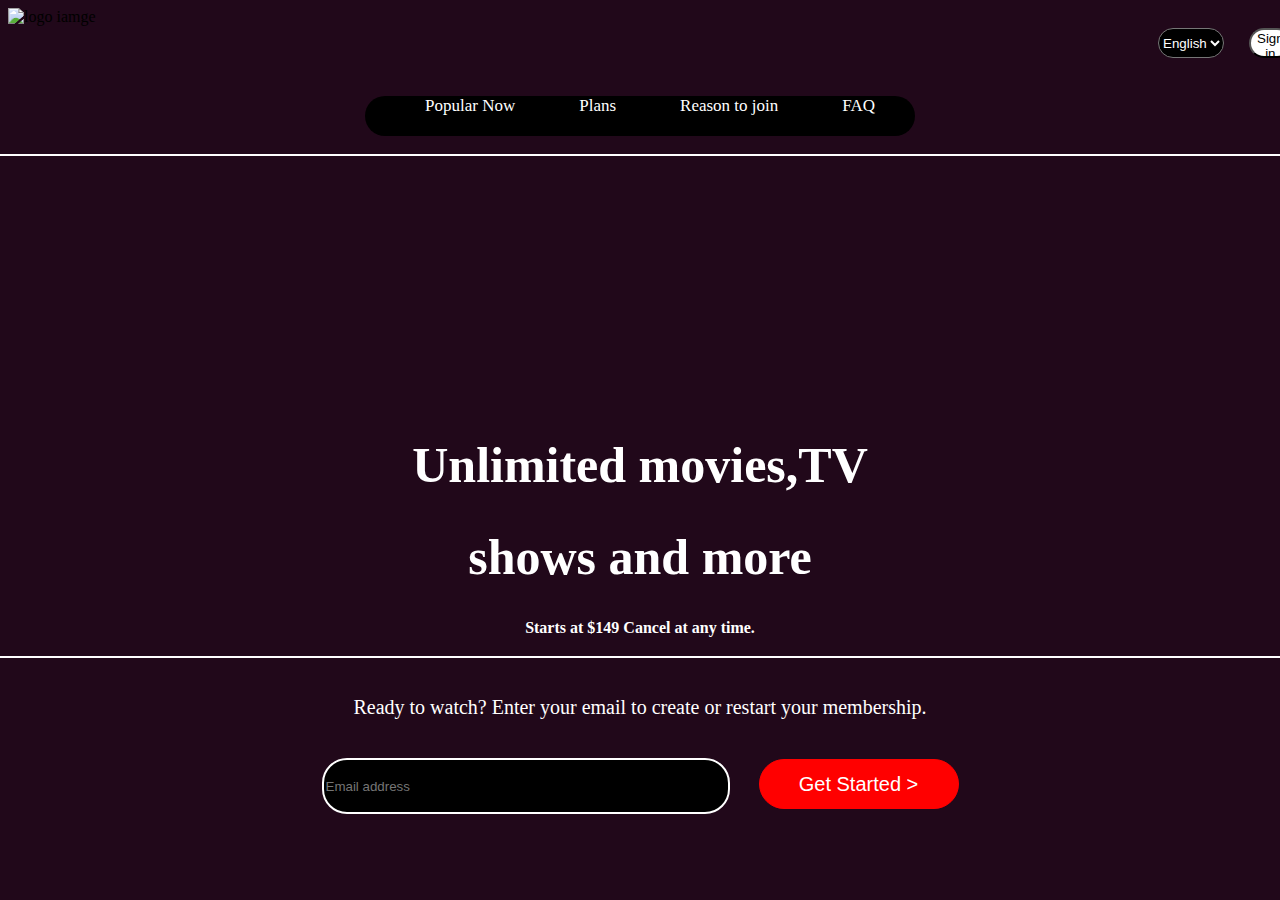
==== index.html @ 9b940ecc "first upload" ====
<!DOCTYPE html>
<html lang="en">
  <head>
    <meta charset="UTF-8" />
    <meta name="viewport" content="width=device-width, initial-scale=1.0" />
    <title>Netflix Clone</title>
    <link rel="stylesheet" href="style.css" />
  </head>
  <body>
    <div id="logo">
      <img
        src="https://upload.wikimedia.org/wikipedia/commons/7/7a/Logonetflix.png"
        height="70px"
        width="300px"
        alt="logo iamge"
      />
      
      <select id="options" name="options">
        <option value="option1">English</option>
        <option value="option2">Hindi</option>
      </select>
      <button>Sign in</button>
    </div>
    <br />
    <!-- navigation bar -->
    <div class="navigation_bar">
      <a class="links" href="#">Popular Now</a>
      <a class="links" href="#">Plans</a>
      <a class="links" href="#">Reason to join</a>
      <a class="links" href="#">FAQ</a>
    </div>
    <br />
    <div id="scroll">
      <div id="scroll_2">
        <h1>Unlimited movies,TV</h1>
        <h1>shows and more</h1>
        <h4>Starts at $149 Cancel at any time.</h4>
      </div>
    </div>
    <br />
    <!-- statement -->
    <p id="text-1">Ready to watch? Enter your email to create or restart your membership.</p>
    <!-- enter email input and get statred button -->

    <div class="input">
        <input id="email" type="text" placeholder="Email address">
        <button type="submit" id="get-start">Get Started ></button>
    </div>



    <!-- <div style="display: flex" class="scrolller">
      <img
        src="https://wallpapers.com/images/hd/netflix-background-gs7hjuwvv2g0e9fj.jpg"
        height="500"
        width="1500"
        alt="netflix-bg-image"
      /><br />
      <img
        src="https://cdn.neowin.com/news/images/uploaded/2023/05/1683747988_background-size1920x1080-4e1694a6-75aa-4c36-9d4d-7fb6a3102005-bc5318781aad7f5c8520.jpg"
        height="500"
        width="1500"
        alt="bg-2"
      />
    </div> -->
  </body>
</html>
---- style.css ----
body{
    background-color:#21081a;
}

/* scroll bar */
#scroll{
    height: 500px;
    width: 1450px;
    background-image:url("https://wallpapers.com/images/hd/netflix-background-gs7hjuwvv2g0e9fj.jpg");
    color: white;
    
    border: 2px solid white;
    box-shadow: inset;
    border-radius: 25px;
    justify-content: center;
    align-items: center;
    justify-self: center;
}
#scroll_2{
    /* background-color: yellow;*/
    text-align: center;
    margin-top: 280px;
}
h1{
    font-size: 50px;
}
/* logo netflix and search language and sign in button  */
#logo{
    display:flex;

}
button{
    margin-top: 20px;
    height: 30px;
    width: 80px;
    background-color: white;
    color: black;
    border-radius: 25px;
    margin-left:25px;
}
.navigation_bar{
    background-color: rgb(0, 0, 0);
    width:550px;
    height: 40px;
    border-radius: 25px;
    text-decoration: none;
    border-radius: 2px solid white;
    box-shadow: inset; 
    justify-self: center;
}
a{
    margin-left: 60px;
    text-decoration: none;
    color: white;
    background-color: black;
    font-size: 17px;
}
#options{
    margin-top: 20px;
    width: 100px;
    height: 30px;
    color:white;
    background-color: black;
    margin-left: 850px;
    border-radius: 25px;
}

#text-1{
    color: white;
    font-size:20px;
    text-align: center;
}

/* input email id */
.input{
    justify-self: center;
}
#email{
    width: 400px;
    height: 50px;    color: white;
    background-color:black;
    border-radius: 25px;
    border: 2px solid white;
}
#get-start{
    color:white;
    background-color: red;
    width: 200px;
    height: 50px;
    border-radius: 25px;
    border: 1px solid red;
    text-align: center;
    font-size: 20px;
    

}
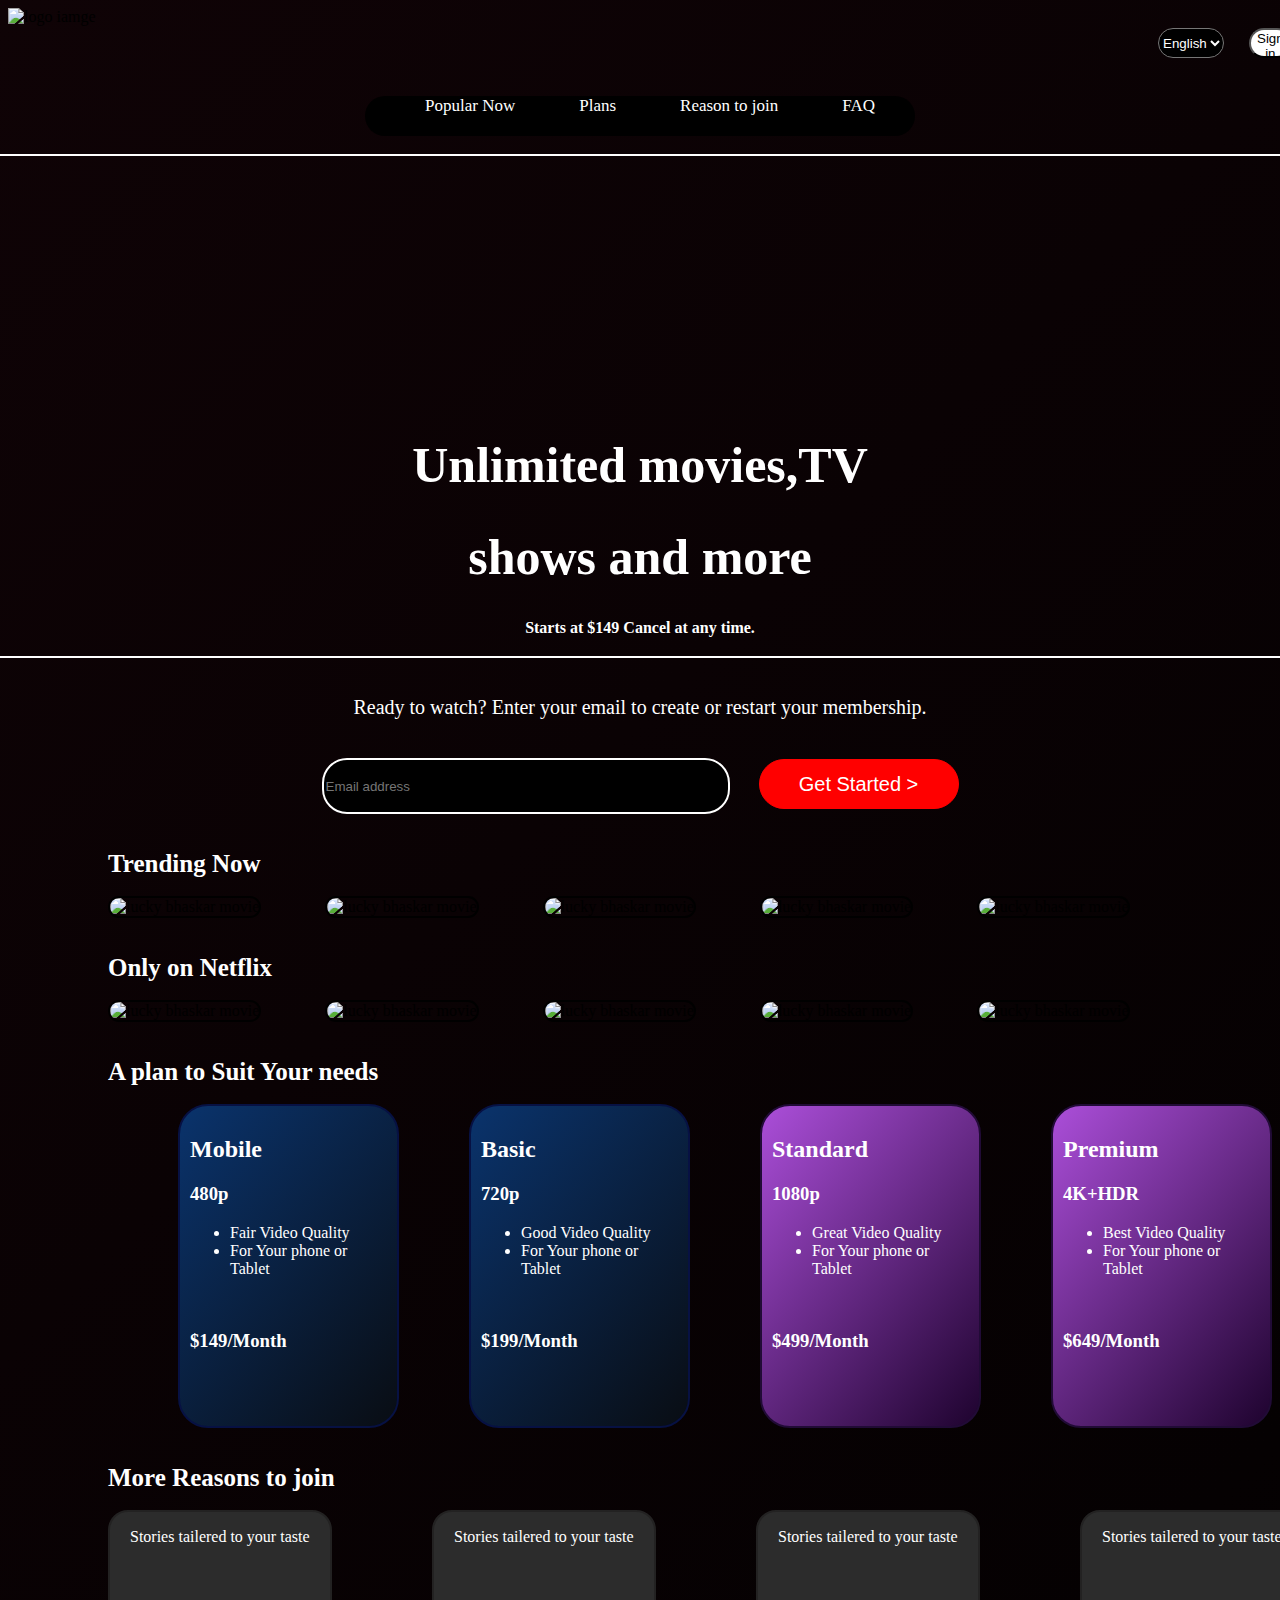
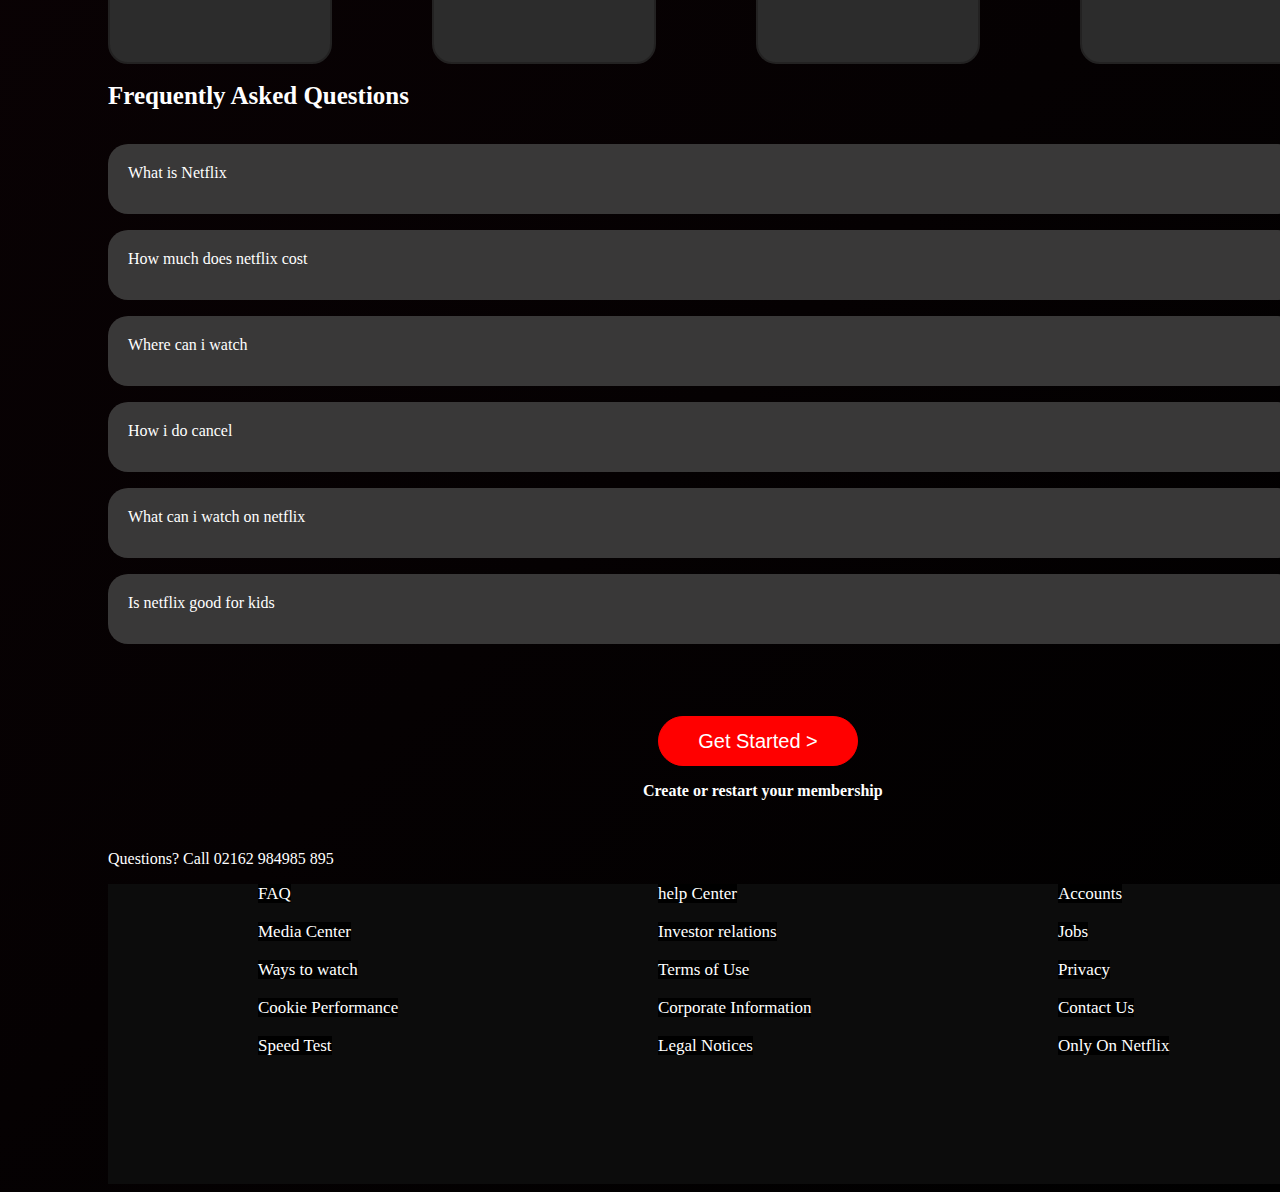
==== commit a59e109e: "ui completed for netflix" ====
--- a/index.html
+++ b/index.html
@@ -14,8 +14,8 @@
         width="300px"
         alt="logo iamge"
       />
-      
-      <select id="options" name="options">
+
+      <select name="Select_options" id="options" name="options">
         <option value="option1">English</option>
         <option value="option2">Hindi</option>
       </select>
@@ -39,13 +39,252 @@
     </div>
     <br />
     <!-- statement -->
-    <p id="text-1">Ready to watch? Enter your email to create or restart your membership.</p>
+    <p id="text-1">
+      Ready to watch? Enter your email to create or restart your membership.
+    </p>
     <!-- enter email input and get statred button -->
 
     <div class="input">
-        <input id="email" type="text" placeholder="Email address">
-        <button type="submit" id="get-start">Get Started ></button>
-    </div>
+      <input id="email" type="text" placeholder="Email address" />
+      <button type="submit" id="get-start">Get Started ></button>
+    </div>
+    <br />
+    <br />
+    <span id="trending"><b>Trending Now</b></span>
+    <br />
+    <br />
+    <div class="movies">
+      <img
+        style="border: 2px solid black; border-radius: 30px"
+        src="https://www.businessoftollywood.com/wp-content/uploads/2024/02/LUCKY-BHASKAR_FL-TWITTER.jpg"
+        height="300"
+        width="200"
+        alt="lucky bhaskar movie"
+      />
+      <img
+        class="movie_img"
+        src="https://encrypted-tbn0.gstatic.com/images?q=tbn:ANd9GcRgxn9RIArwmqIImno4wZ5-VSaKQZSS6zrY2g&s"
+        height="300"
+        width="100"
+        alt="lucky bhaskar movie"
+      />
+      <img
+        class="movie_img"
+        src="https://encrypted-tbn0.gstatic.com/images?q=tbn:ANd9GcQuoNA6dpx2xtdDhYLFsy4yz8h72y7ZH2b-fuKHA_NQxrGYBV1COIyhRQjEFepvTx2_9Io&usqp=CAU"
+        height="300"
+        width="100"
+        alt="lucky bhaskar movie"
+      />
+      <img
+        class="movie_img"
+        src="https://encrypted-tbn0.gstatic.com/images?q=tbn:ANd9GcSwZKDmHdxT2txIR_rXNKCqOyR7I5Vv1E0EUA&s"
+        height="300"
+        width="100"
+        alt="lucky bhaskar movie"
+      />
+      <img
+        class="movie_img"
+        src="https://encrypted-tbn0.gstatic.com/images?q=tbn:ANd9GcSsp6LdjhzU7uNrmyLhBuiWZz8h-uOifDiFXg&s"
+        height="300"
+        width="100"
+        alt="lucky bhaskar movie"
+      />
+    </div>
+    <br />
+    <br />
+    <span id="trending"><b>Only on Netflix</b></span>
+    <br />
+    <br />
+    <div class="series">
+      <img
+        style="border: 2px solid black; border-radius: 30px"
+        src="https://encrypted-tbn0.gstatic.com/images?q=tbn:ANd9GcRkgy7D1ZqvJJa6RJdPLllP1xxsSxQ9SlPzLg&s"
+        height="300"
+        width="200"
+        alt="lucky bhaskar movie"
+      />
+      <img
+        class="series_img"
+        src="https://encrypted-tbn0.gstatic.com/images?q=tbn:ANd9GcTLHmRIHiDqXZfes9__e3b0WX8WLLA7d6xvOA&s"
+        height="300"
+        width="100"
+        alt="lucky bhaskar movie"
+      />
+      <img
+        class="series_img"
+        src="https://encrypted-tbn0.gstatic.com/images?q=tbn:ANd9GcQuoNA6dpx2xtdDhYLFsy4yz8h72y7ZH2b-fuKHA_NQxrGYBV1COIyhRQjEFepvTx2_9Io&usqp=CAU"
+        height="300"
+        width="100"
+        alt="lucky bhaskar movie"
+      />
+      <img
+        class="series_img"
+        src="https://encrypted-tbn0.gstatic.com/images?q=tbn:ANd9GcSwZKDmHdxT2txIR_rXNKCqOyR7I5Vv1E0EUA&s"
+        height="300"
+        width="100"
+        alt="lucky bhaskar movie"
+      />
+      <img
+        class="series_img"
+        src="https://encrypted-tbn0.gstatic.com/images?q=tbn:ANd9GcSsp6LdjhzU7uNrmyLhBuiWZz8h-uOifDiFXg&s"
+        height="300"
+        width="100"
+        alt="lucky bhaskar movie"
+      />
+    </div>
+    <br />
+    <br />
+    <span id="trending"><b>A plan to Suit Your needs</b></span>
+    <br />
+    <br />
+    <div class="Plans">
+      <div style="border-radius: 30px" class="plan-1">
+        <h2>Mobile</h2>
+        <h3>480p</h3>
+        <ul>
+          <li>Fair Video Quality</li>
+          <li>For Your phone or Tablet</li>
+        </ul>
+        <br />
+        <strong><h3>$149/Month</h3></strong>
+      </div>
+
+      <div class="plan-2">
+        <h2>Basic</h2>
+        <h3>720p</h3>
+        <ul>
+          <li>Good Video Quality</li>
+          <li>For Your phone or Tablet</li>
+        </ul>
+        <br />
+        <strong><h3>$199/Month</h3></strong>
+      </div>
+
+      <div class="plan-3">
+        <h2>Standard</h2>
+        <h3>1080p</h3>
+        <ul>
+          <li>Great Video Quality</li>
+          <li>For Your phone or Tablet</li>
+        </ul>
+        <br />
+        <strong><h3>$499/Month</h3></strong>
+      </div>
+
+      <div class="plan-4">
+        <h2>Premium</h2>
+        <h3>4K+HDR</h3>
+        <ul>
+          <li>Best Video Quality</li>
+          <li>For Your phone or Tablet</li>
+        </ul>
+        <br />
+        <strong><h3>$649/Month</h3></strong>
+      </div>
+    </div>
+
+    <!-- question asking session -->
+    <br />
+    <br />
+    <span id="questions"><b>More Reasons to join</b></span>
+    <br />
+    <br />
+    <div class="reasons">
+      <div id="reason1">
+        <p id="para1">
+          Stories tailered to your taste
+        </p>
+      </div>
+  
+      <div id="reason2">
+        <p id="para2">
+          Stories tailered to your taste
+        </p>
+      </div>
+  
+      <div id="reason3">
+        <p id="para3">
+          Stories tailered to your taste
+        </p>
+      </div>
+  
+      <div id="reason4">
+        <p id="para4">
+          Stories tailered to your taste
+        </p>
+      </div>
+    </div>
+    <br>
+    <br>
+    <span id="questions"><b>Frequently Asked Questions</b></span>
+    <br />
+    <br />
+    <p class="quest"> What is Netflix</p>
+    <p class="quest">How much does netflix cost   </p>
+    <p class="quest">Where can i watch  </p>
+    <p class="quest"> How i do cancel  </p>
+    <p class="quest">What can i watch on netflix </p>
+    <p class="quest">Is netflix good for kids  </p>
+
+    <br>
+    <br>
+    <button type="submit" class="last_btn" id="last-btn">Get Started ></button>
+    <p id="last-txt"><b>Create or restart your  membership</b></p>
+    <br>
+    <p id="contact">Questions? Call 02162 984985 895</p>
+
+
+    <footer>
+      <!-- parent div -->
+      <div class="main_foot">
+
+        <div class="foot1">
+          <a class="section1" href="">FAQ</a>
+          <br><br>
+          <a class="section1" href="">Media Center</a>
+          <br> <br>
+          <a  class="section1" href="">Ways to watch</a>
+          <br> <br>
+          <a class="section1" href="">Cookie Performance</a>
+          <br> <br>
+          <a class="section1" href="">Speed Test</a>
+          <br> <br>
+        </div>
+       
+        <div class="foot2">
+          <a class="section1" href="">help Center</a>
+          <br><br>
+          <a class="section1" href="">Investor relations</a>
+          <br> <br>
+          <a  class="section1" href="">Terms of Use</a>
+          <br> <br>
+          <a class="section1" href="">Corporate Information</a>
+          <br> <br>
+          <a class="section1" href="">Legal Notices</a>
+          <br> <br>
+        </div>
+        
+        <div class="foot3">
+          <a class="section1" href="">Accounts</a>
+          <br><br>
+          <a class="section1" href="">Jobs</a>
+          <br> <br>
+          <a  class="section1" href="">Privacy</a>
+          <br> <br>
+          <a class="section1" href="">Contact Us</a>
+          <br> <br>
+          <a class="section1" href="">Only On Netflix</a>
+          <br> <br>
+        </div>
+
+      </div>
+
+    </footer>
+
+
+
+
+
 
 
 
--- a/style.css
+++ b/style.css
@@ -1,5 +1,5 @@
 body{
-    background-color:#21081a;
+    background:linear-gradient(315deg,#000000,#0f0306)
 }
 
 /* scroll bar */
@@ -12,8 +12,7 @@
     border: 2px solid white;
     box-shadow: inset;
     border-radius: 25px;
-    justify-content: center;
-    align-items: center;
+    
     justify-self: center;
 }
 #scroll_2{
@@ -72,6 +71,7 @@
 }
 
 /* input email id */
+
 .input{
     justify-self: center;
 }
@@ -91,6 +91,247 @@
     border: 1px solid red;
     text-align: center;
     font-size: 20px;
+
+}
+
+#trending{
+    margin-left: 100px;
+    font-size: 25px;
+    color: white;
+}
+.movies{
+    margin-left: 100px;
+}
+.movie_img{
+    margin-left: 60px;
+    width: 200px;
+    border: 2px solid black;
+     border-radius: 30px;
+}
+
+.series{
+    margin-left: 100px;
+}
+.series_img{
+    margin-left: 60px;
+    width: 200px;
+    border: 2px solid black;
+     border-radius: 30px;
+}
+
+
+/*  plans layouts and css */
+.Plans{
+    display: flex;
+    margin-left: 100px;
+}
+
+
+.plan-1,.plan-2{
+    padding: 10px;
+    height: 300px;
+    width: 200px;
+    background: linear-gradient(-50deg,#090d13,#0a336c);
+    margin-left: 70px;
+    border: 2px solid rgb(7, 17, 67);
+     border-radius: 30px;
+     color: white;
+
+}
+.plan-1:hover{
+    border: 2px solid whitesmoke;
+    background-blend-mode: darken;
+}
+.plan-3,.plan-4{
+    padding: 10px;
+    height: 300px;
+    width: 200px;
+    background: linear-gradient(-50deg,#1e032e,#ab4ed9);
+    margin-left: 70px;
+    border: 2px solid rgb(33, 11, 54);
+     border-radius: 30px;
+     color: white;
+
+}
+
+/* question and answer session */
+.reasons{
+/* border: 2px solid white; */
+/* display: flex; */
+display: inline-flex;
+
+
+}
+#reason1,#reason2,#reason3,#reason4{
+    margin-left: 100px;
+    width: 200px;
+    border: 2px solid rgb(35, 34, 34);
+    background-color: rgb(44 44 44);
+    padding-left: 20px;
+    padding-bottom: 100px;
+    color: white;
+    border-radius: 20px;
+}
+
+
+
+
+#questions{
+    margin-left: 100px;
+    font-size: 25px;
+    color: white; 
+}
+.quest{
+    width:1150px;
+    height: 30px;
+    background-color: rgb(57, 56, 56);
+    color: white;
+    padding: 20px;
+    margin-left: 100px;
+    border-radius: 20px;
+}
+#last-btn{
+    color:white;
+    background-color: red;
+    width: 200px;
+    height: 50px;
+    border-radius: 25px;
+    border: 1px solid red;
+    text-align: center;
+    font-size: 20px;
+    margin-left: 650px;
+}
+#last-txt{
+    color: white;
+    margin-left: 635px;
+}
+/* footer */
+.section1{
+color: white;
+margin-left: 50px;
+/* margin-left: 150px;
+text-align: center; */
+}
+.section2{
+    margin-left: 50px;
+    color: white;
+    /* margin-left: 350px;
+    text-align: center; */
+}
+.section3{
+    margin-left: 50px;
+        color: white;
+        /* margin-left: 350px;
+        text-align: center; */
+        }
+.foot1{
+    width: 300px;
+    /* background-color: yellow; */
+    margin-left: 100px;
+}
+.foot2{
+    width: 300px;
+    /* background-color: yellow; */
+    margin-left: 100px;
+}
+.foot3{
+    width: 300px;
+    /* background-color: yellow; */
+    margin-left: 100px;
+}
+.main_foot{
+    display: inline-flex;
+    background-color: rgb(12, 12, 12);
+    margin-left: 100px;
+    height: 300px;
+}
+
+/* contact us setting */
+
+#contact{
+    color: white; 
+    margin-left: 100px;
+}
+
+/* media querry acces on mobiles tablets */
+@media (max-width:480px){
+    #scroll{
+      max-width: 400px;
+    }
+
+    #get-start{
+        margin-left: 100px;
+    }
+    .movies{
+        display: flex;
+        flex-direction: row;
+        margin-left: 10px;
+
+    }
+    .series{
+        display: flex;
+        flex-direction: row;
+        margin-left: 10px;
+    }
+    .Plans{
+        display: flex;
+        flex-direction: column;
+        margin-left: 0px;
+        max-width: 400px;
     
+    }
+    .plan-1,.plan-2,.plan-3,.plan-4{
+        width: 380px;
+        margin-left: 20px;
+        height: 220px;
+        margin-top: 10px;
+    }
+    #trending{
+        margin-left: 5px;
+    }
+    #questions{
+        margin-left: 10px;
+    }
+    .reasons{
+        flex-direction: column;
+        width: 300px;
+    }
+    #reason1,#reason2,#reason3,#reason4{
+        margin-left: 0px;
+        width: 380px;
+        height:40px;
+        margin-top: 10px;
+        font-size: 25px;
+    }
+    .quest{
+        width: 380px;
+        margin-left: 10px;
+    }
+    #last-btn{
+        margin-left: 100px;
+    }
+    #last-txt{
+        margin-left: 70px;
+    }
+    #contact{
+        margin-left: 10px;
+    }
+    .main_foot{
+        flex-direction: column;
+        margin-left: 10px;
+        background-color:#000000;
+        height: 600px;
+    }
+    .section1,.section2,.section3{
+        margin-left: 0px;
+    }
+    .foot1,.foot2,.foot3{
+        margin-left: 0px;
+    }
+    #options{
+        margin-left: 50px;
+    }
+
+
 
 }